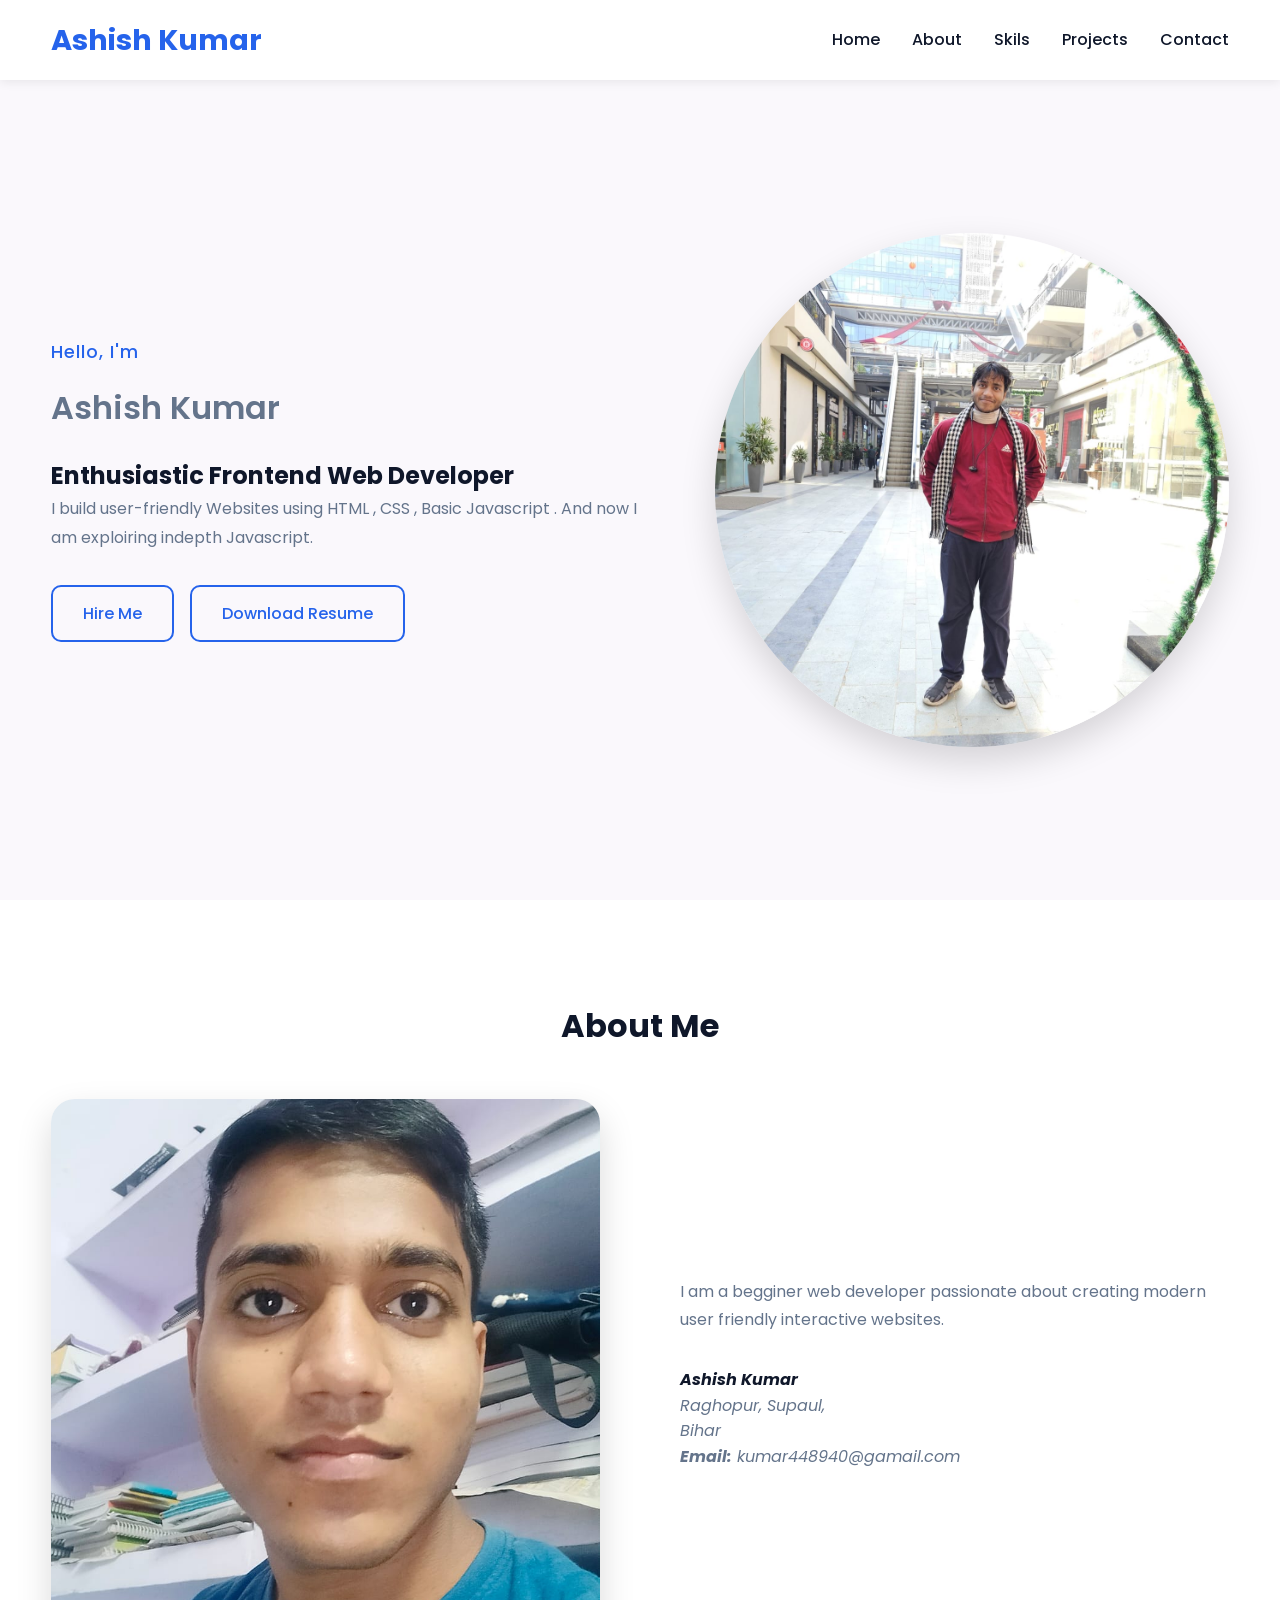
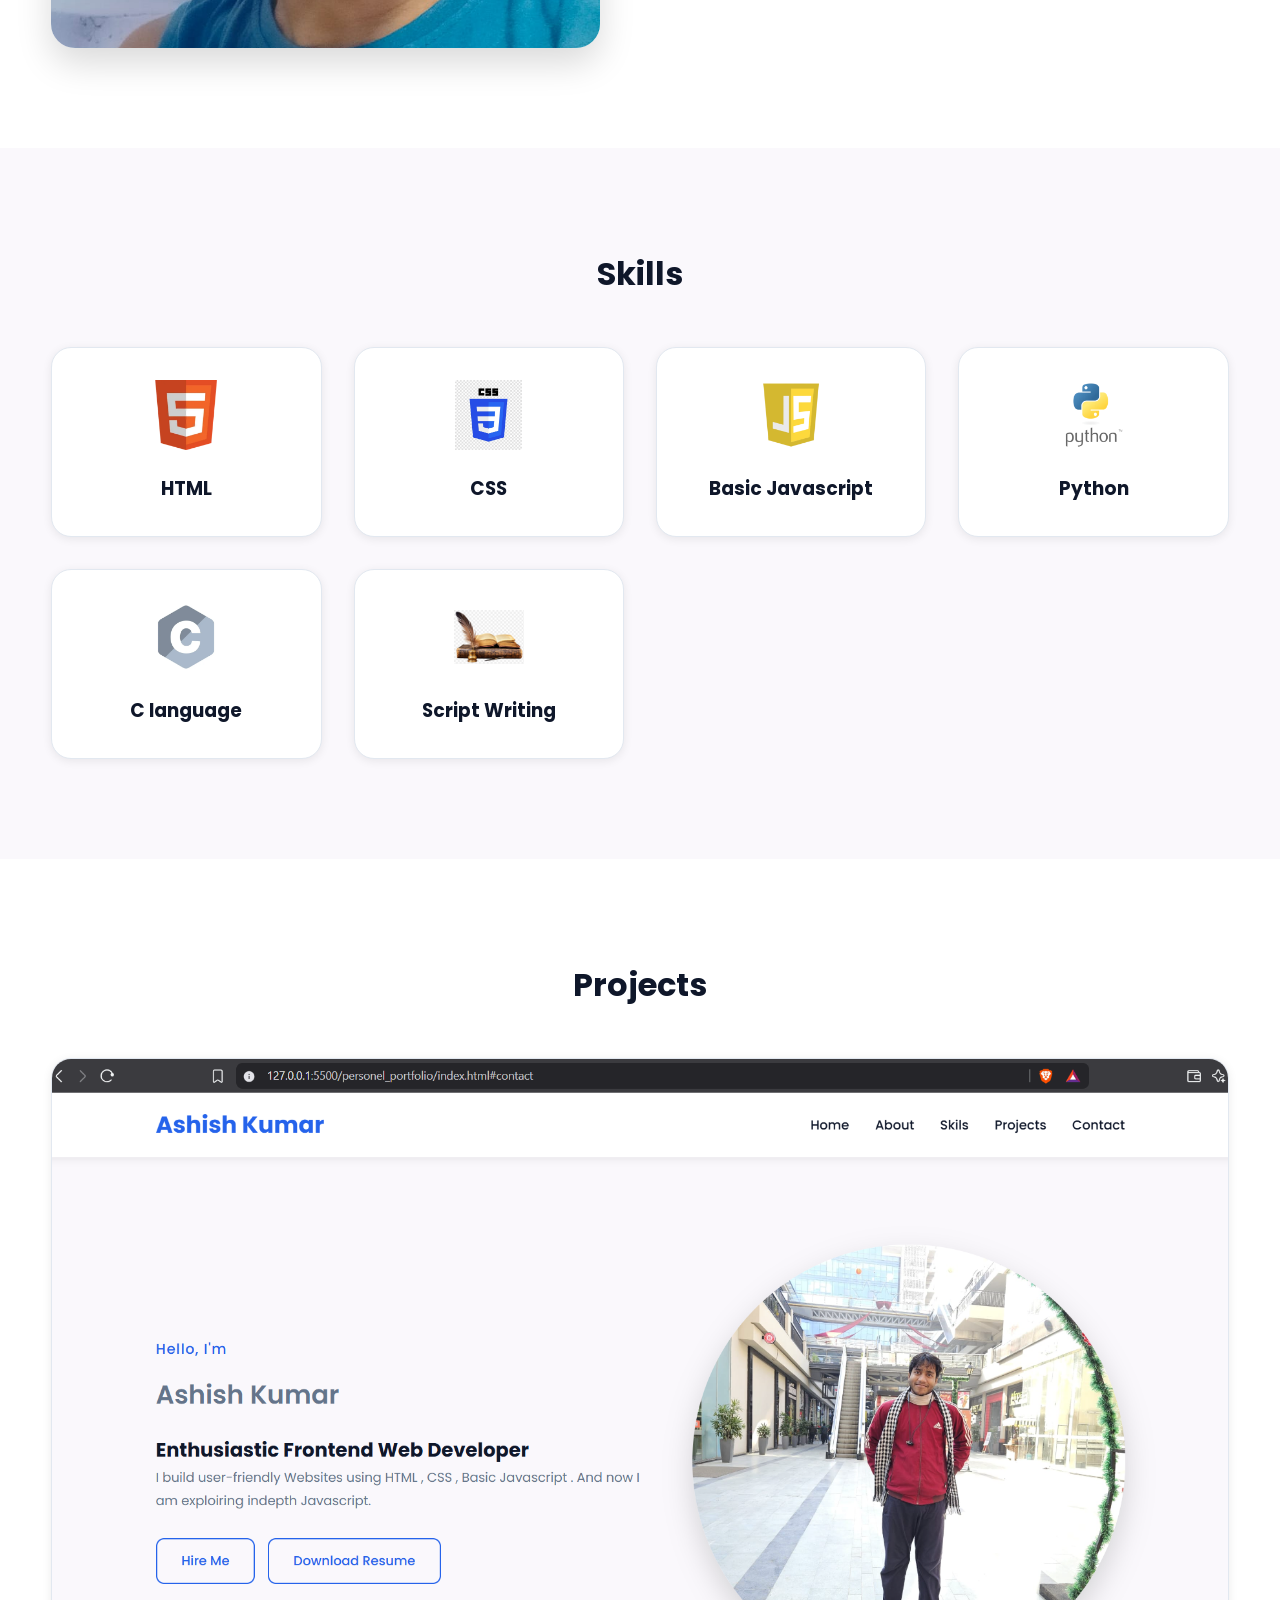
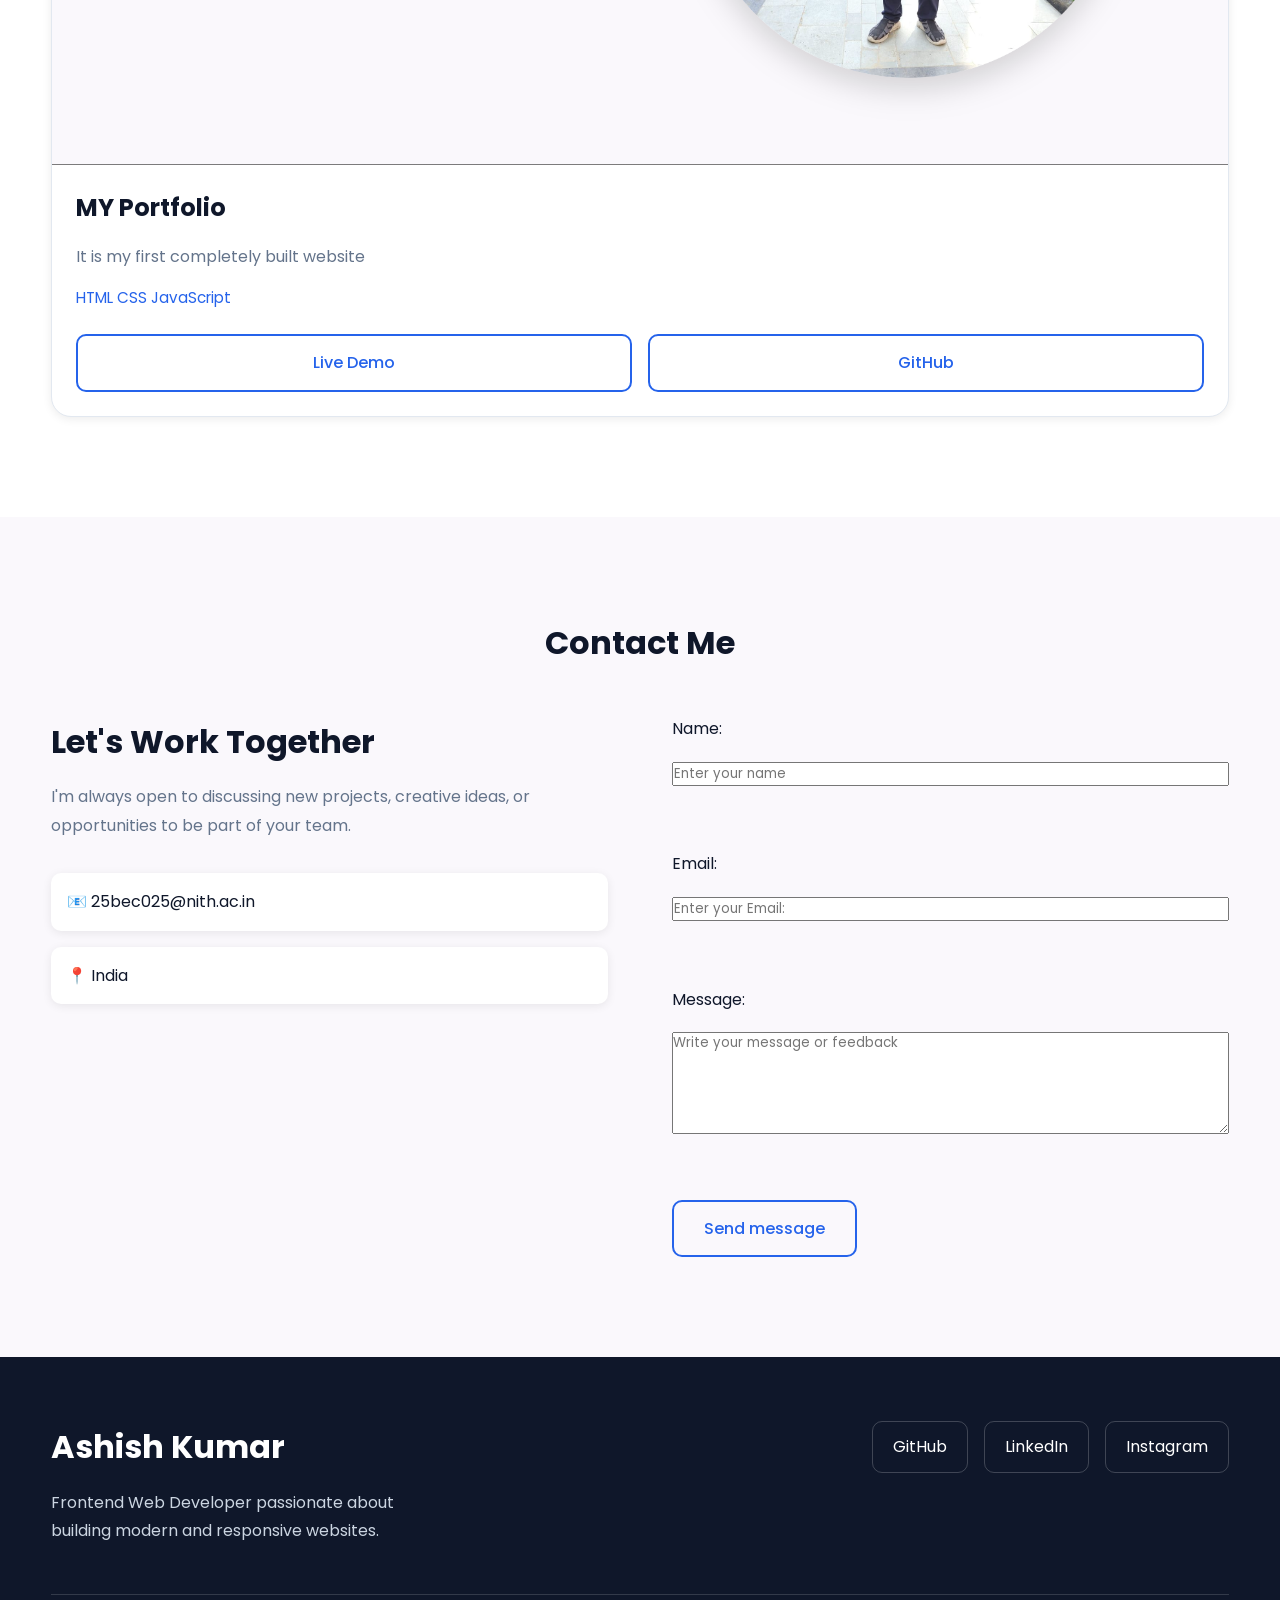
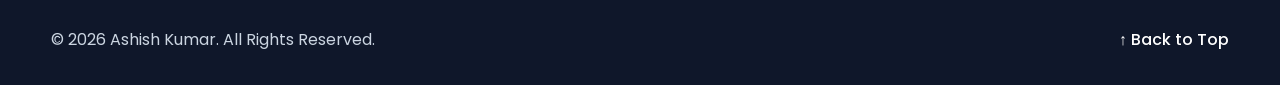
==== personal_portfolio/index.html @ 47dc8e01 "first commit" ====
<!DOCTYPE html>
<html lang="en">

<head>

    <!-- Basic Meta Tags -->
    <meta charset="UTF-8">
    <meta name="viewport" content="width=device-width, initial-scale=1.0">

    <!-- SEO -->
    <meta name="description" content="Ashish Kumar's Web Developer Portfolio">
    <meta name="keywords" content="HTML, CSS, JavaScript, Web Developer, Portfolio">
    <meta name="author" content="Ashish Kumar">

    <title>Ashish Kumar | Frontend Web Developer</title>

    <!-- Favicon -->
    <link rel="icon" href="./assets/images/img-patna1.ico">

    <!-- Google Fonts -->
    <link rel="preconnect" href="https://fonts.googleapis.com">
    <link rel="preconnect" href="https://fonts.gstatic.com" crossorigin>

    <!-- CSS -->
    <link rel="stylesheet" href="./assets/style.css">
    <link rel="stylesheet" href="./assets/responsive.css">

</head>

<body>

    <!-- ================= HEADER ================= -->

    <header class="header">
        <div class="container">
            <nav class="navbar" aria-level="Main Navigation">
                <a href="#home" class="logo">
                    Ashish Kumar
                </a>
                
                <ul class="nav-list">
                    <li><a href="#home" class="nav-link">Home</a> </li>
                    <li><a href="#about" class="nav-link">About</a> </li>
                    <li><a href="#skills" class="nav-link">Skils</a> </li>
                    <li><a href="#projects" class="nav-link">Projects</a> </li>
                    <li><a href="#contact" class="nav-link">Contact</a> </li>
                </ul>
                <button class="menu-btn"
                aria-label="Open navigation menu">
                    ≡
                </button>
            </nav>
        </div>
    </header>

    <!-- ================= MAIN ================= -->

    <main>

        <!-- Hero -->
        <section id="home" class="hero">
            <div class="container">
                <div class="hero-wrapper">
                    <!-- Left Side -->
                    <div class="hero-content">
                        <p class="hero-subtitle">
                            Hello, I'm
                        </p>
                        <h1 class="hero-title">
                            Ashish Kumar
                        </h1>
                        <h2 class="hero-role">
                            Enthusiastic Frontend Web Developer
                        </h2>
                        <p class="hero-description">
                            I build user-friendly Websites using HTML , CSS , Basic Javascript . 
                            And now I am exploiring indepth Javascript.
                        </p>
                        <div class="hero-buttons">
                            <a href="#contact" class="btn">
                                Hire Me
                            </a>

                            <a href="" class="btn" download>
                                Download Resume
                            </a>
                        </div>
                    </div>
                    <!-- Right Side -->
                <div class="hero-image">
                    <img src="./assets/images/img-gurugram1.jpeg" alt="Ashish Kumar">
                </div>
                </div>
                
            </div>


        </section>

        <!-- About -->
        <section id="about" class="about">
            <div class="container">
                <h2 class="section-title">
                    About Me
                </h2>
                <div class="about-wrapper">
                    <div class="about-image">
                        <img src="./assets/images/img-patna1.ico" alt="">
                    </div>
                    <div class="about-content">

                        <p class="about-description">
                            I am a begginer web developer passionate about creating modern  user friendly interactive websites. 
                        </p>
                        <address class = "about-details">
                            <strong>Ashish Kumar</strong>
                            <p>Raghopur, 
                            Supaul, <br>
                            Bihar</p>
                            <p>
                                <strong>Email:</strong> kumar448940@gamail.com <br>
                            </p>

                        </address>
                    </div>
                </div>
            </div>

        </section>

        <!-- Skills -->
        <section id="skills" class="skills">
            <div class="container">
                <h2 class="section-title">
                    Skills
                </h2>
                <div class="skills-grid">
                    <article class="skill-card">
                        <img src="./assets/images/free-html-logopng-.webp" alt="HTML5 Logo">
                        <h3>HTML</h3>
                        <p class="skill-description">  </p>
                    </article>
                    <article class="skill-card">
                        <img src="./assets/images/CSS-Logo-PNG-jpg.webp" alt="css Logo">
                        <h3>CSS</h3>
                        <p class="skill-description"></p>
                    </article>
                    <article class="skill-card">
                        <img src="./assets/images/javascript-logo-png.webp" alt="js Logo">
                        <h3>Basic Javascript</h3>
                        <p class="skill-description"></p>
                    </article>
                    <article class="skill-card">
                        <img src="./assets/images/python-logo-png.webp" alt="Python Logo ">
                        <h3>Python</h3>
                        <p class="skill-description"></p>
                    </article>
                    <article class="skill-card">
                        <img src="./assets/images/c-programming-language-logo-png.webp" alt=" C language Logo ">
                        <h3>C language</h3>
                        <p class="skill-description"></p>
                    </article>
                    <article class="skill-card">
                        <img src="./assets/images/script-writing-logo.png" alt="">
                        <h3>Script Writing</h3>
                        <p class="skill-description"></p>
                    </article>
                </div>
            </div>

        </section>

        <!-- Projects -->
        <section id="projects" class="projects">
            <div class="container">
                <h2 class="section-title">Projects</h2>
                <div class="projects-grid">
                    <article class="project-card">
                        <img src="./assets/images/portfolio-image.png.png" alt="" >
                        <div class="project-content">
                            <h3 class="project-title">MY Portfolio</h3>
                            <p class="project-description">It is my first completely built website</p>
                            <p class="project-tech">HTML CSS JavaScript</p>
                            <div class="project-links">
                                <a href="" class="btn">Live Demo</a>
                                <a href="" class="btn btn-outline">GitHub</a>
                            </div>
                        </div>
                    </article>
                </div>
            </div>

        </section>

        <!-- Education -->
        <!-- <section id="education" class="education">
            <div class="container">
                <h2 class="section-title">
                    Education
                </h2>
                <article class="education-card">
                    <h3>Pursuing Bachelor of Technology</h3>
                    <p>
                    <b>branch : </b> Electronics and Communication Engineering <br>
                    NIT Hamirpur
                </article>
            </div>

        </section> -->

        <!-- Certificates -->
        <!-- <section id="certificates" class="certificates">

        </section> -->

        <!-- Contact -->
        <section id="contact" class="contact">
            <div class="container">
                <h2 class="section-title">
                    Contact Me
                </h2>
                <div class="contact-wrapper">
                    <div class="contact-info">
                        <h3 class="contact-title">
                            Let's Work Together
                        </h3>
                        <p class="contact-description">
                            I'm always open to discussing new projects,
                            creative ideas, or opportunities to be part
                            of your team.
                        </p>
                        <ul class="contact-details">

                            <li class="contact-item">
                        📧 25bec025@nith.ac.in
                            </li>

                            <!-- <li class="contact-item">
                        📱 +91 9876543210
                            </li> -->

                            <li class="contact-item">
                        📍 India
                            </li>

                        </ul>
                    </div>
                    
                
                    <form class="contact-form">
                        <label for="name">Name: </label>
                        <input type="text" id="name" placeholder="Enter your name " required>
                        <br>
                        <label for="email">Email: </label>
                        <input type="email" id="email" placeholder="Enter your Email: " required>
                        <br>
                        <label for="message">Message: </label>
                        <textarea name="" id="message" rows="5" placeholder="Write your message or feedback"></textarea>
                        <br>
                        <button type="submit" class="btn">
                            Send message

                        </button>
                    </form>
                </div>
            </div>

        </section>

    </main>

    <!-- ================= FOOTER ================= -->

    <footer class="footer">

    <div class="container">

        <div class="footer-wrapper">

            <div class="footer-content">

                <h3 class="footer-logo">
                    Ashish Kumar
                </h3>

                <p class="footer-text">
                    Frontend Web Developer passionate about
                    building modern and responsive websites.
                </p>

            </div>

            <div class="footer-social">

                <a href="#" class="social-link">
                    GitHub
                </a>

                <a href="#" class="social-link">
                    LinkedIn
                </a>

                <a href="#" class="social-link">
                    Instagram
                </a>

            </div>

        </div>

        <div class="footer-bottom">

            <p>
                © 2026 Ashish Kumar. All Rights Reserved.
            </p>

            <a href="#home" class="back-to-top">
                ↑ Back to Top
            </a>

        </div>

    </div>

</footer>

    <!-- JavaScript -->
    <script src="./assets/script.js"></script>

</body>

</html>
---- personal_portfolio/assets/style.css ----
/* Google Fonts */
@import url('https://fonts.googleapis.com/css2?family=Poppins:wght@300;400;500;600;700;800&display=swap');

/* == CSS Variables == */
:root {
    /* === COLORS === */
    --color-primary:#2563eb;
    --color-primary-dark:#1d4ed8;
    --color-secondary:#0f172a;
    --color-white:#ffffff;
    --color-light:#faf8fc;
    --color-gray:#64748b;
    --color-border:#e2e8f0;
    --color-success:#22c55e;
    --color-danger:#ef4444;

    /* === TYPOGRAPHY === */
    --font-family:'poppins', sans-serif;
    --fs-small:0.875rem;
    --fs-normal:1rem;
    --fs-medium:1.125rem;
    --fs-large:2rem;
    --fs-xl:3rem;
    --fs-xxl:4rem;

    /* === FONT WEIGHT === */
    --fw-light:300;
    --fw-medium:500;
    --fw-regular:400;
    --fw-semibold:600;
    --fw-bold:700;

    /* === SPACING === */
    --space-xs:0.5rem;
    --space-sm:1rem;
    --space-md:1.5rem;
    --space-lg:2rem;
    --space-xl:4rem;
    --space-xxl:6rem;

    /* === BORDER RADIUS === */
    --radius-sm:5px;
    --radius-md:10px;
    --radius-lg:20px;
    --radius-round:50%;

    /* === SHADOW === */
    --shadow-sm: 0 2px 10px rgba(0,0,0,0.08);
    --shadow-md: 0 8px 20px rgba(0,0,0,0.12);
    --shadow-lg: 0 15px 35px rgba(0,0,0,0.15);

    /* === TRANSITION === */
    --transition : all 0.3s ease;

}
/* ===== CSS RESET ===== */
* {
    margin: 0;
    padding: 0;
    box-sizing: border-box;
}
html {
    scroll-behavior: smooth;
}
 body {
    font-family: var(--font-family);
    font-size: var(--fs-normal);
    background-color: var(--color-white);
    color: var(--color-secondary);
    line-height: 1.6;
    overflow-x: hidden;
 }

 /* ===== IMG ===== */
 img {
    display: block;
    max-width: 100%;
    height: auto;

 }

 /* ====== LINKS ===== */
 a {
    text-decoration: none;
    color:inherit;
 }

 /* ===== li ===== */
 li {
    list-style: none;
 }

 /* ====== BUTTON ===== */
 button {
    border:none;
    background: none;
    cursor: pointer;
    font:inherit;
 }

 /* ===== FORM ELEMENTS ===== */
 input,
 textarea,
 label,
 button,
 select {
    font-family: inherit;
 }

 /* ===== CONTAINER ===== */
 .container {
    width : min( 90% , 1200px);
    margin-inline: auto;

 }

 /* ===== SECTIONS ===== */
 section {
    padding: 100px 0;

 }

 /* ===== SECTION TITLE ===== */
 .section-title {
    font-size: var(--fs-large);
    font-weight: var(--fw-bold);
    text-align: center;
    margin-bottom: 3rem;
 }

 /* ===== PARAGRAPH ===== */
 p {
    color: var(--color-gray);

 }

 /* ===== BUTTON ===== */
 .btn {
    display: inline-flex;
    align-items: center;
    justify-content: center;
    padding: 14px 30px;
    background: var(--color-primary);
    color: var(--color-white);
    border-radius: var(--radius-md);
    transition: var(--transition);
    font-weight: var(--fw-medium);
 }
 .btn:hover {
    background: var(--color-primary-dark);
    transition: translateY(-3px);
 }

 /* ===== HEADER ===== */
 .header {
    width: 100%;
    background-color: var(--color-white);
    box-shadow: var(--shadow-sm);
    position: sticky;
    top:0;
    left:0;
    z-index: 1000;

 }
 /* ===== NAVBAR ===== */
 .navbar {
    display: flex;
    justify-content: space-between;
    align-items: center;
    min-height: 80px;
 }
 /* ===== LOGO ===== */
 .logo {
    font-size: 1.8rem;
    font-weight: 700;
    color: var(--color-primary);
 }
 /* ===== NAVIGATION LIST ===== */
 .nav-list {
    display: flex;
    align-items: center;
    gap: 2rem;
 }
 /* ===== NAVIGATION LINKS */
 .nav-link {
    font-size: 1rem;
    font-weight: 500;
    color: var(--color-secondary);
    transition: var(--transition);

 }
 .nav-link:hover {
    color: var(--color-primary);

 }
 /* ===== MENU BUTTON ===== */
 .menu-btn {
    display: none;
    font-style: 2rem;
 }

 /* ===== HERO SECTION =====  */
 .hero {
    min-height: calc(100vh - 80px);
    display: flex;
    align-items: center;
    background-color: var(--color-light);

 }
 /* ===== HERO WRAPPER ===== */
 .hero-wrapper {
    display: flex;
    justify-content: space-between;
    align-items: center;
    gap: 4rem;
 }
 /* ===== HERO CONTENT ===== */
 .hero-content {
    flex:1;
 }
 .hero-subtitle {
    display: inline-block;
    margin-bottom: 1rem;
    color: var(--color-primary);
    font-size: 1.1rem;
    font-weight: var(--fw-medium);
    letter-spacing: 1px;
 }
 .hero-title {
    margin-bottom: 1.5rem;
    color: var(--color-gray);
    font-size: 2rem;
    font-weight: var(--fw-semibold);

 }
 .hero-description {
    min-width: 600px;
    margin-bottom: 2rem;
    columns: var(--color-gray);
    font-size: 1rem;
    line-height: 1.8;
 }

 /* ===== HERO BUTTONS ===== */
 .hero-buttons {
    display: flex;
    align-items: center;
    gap: 1rem;
 }
 .btn {
    background-color: transparent;
    color: var(--color-primary);
    border: 2px solid var(--color-primary);
 }
 .btn:hover {
    background-color: var(--color-primary);
    color: var(--color-white);
 }
 /* ===== HERO IMAGE ===== */
 .hero-image {
    flex:1;
    display: flex;
    justify-content: center;
    align-items: center;
 }
 /* ===== RPOFILE IMAGE ===== */
 .hero-image img {
    width: 400px;
    min-width: 100%;
    aspect-ratio: 1/1;
    object-fit: cover;
    border-radius: 50%;
    box-shadow: var(--shadow-lg);
 }


 /* ===== ABOUT SECTION ===== */
 .about {
    background-color: var(--color-white);

 }
 /* ===== ABOUT WRAPPER ===== */
 .about-wrapper {
    display: flex;
    justify-content: space-between;
    align-items: center;
    gap: 5rem;
 }
 /* ===== ABOUT IMAGE ===== */
 .about-image {
    flex :1;
    display: flex;
    justify-content: center;
    align-items: center;
 }
 .about-image img {
    width: 380px;
    min-width: 100%;
    aspect-ratio: 1/1;
    object-fit: cover;
    border-radius: 1.5rem;
    box-shadow: var(--shadow-lg);

 }
 /* ===== ABOUT CONTENT ===== */
 .about-content {
    flex:1;

 }
 .about-content .section-title {
    text-align: left;
    margin-bottom: 1.5rem;
 }
 .about-description {
    margin-bottom: 2rem;
    color: var(--color-gray);
    line-height: 1.8;
 }
 

 /* ===== SKILLS SECTION ===== */
 .skills {
    background-color: var(--color-light);

 }
 /* ===== SKILLS GRID ===== */
 .skills-grid {
    display: grid;
    grid-template-columns: repeat(auto-fit, minmax(250px,1fr));
    gap:2rem;
 }
 /* ===== SKILL CARD ===== */
 .skill-card {
    padding: 2rem;
    background-color: var(--color-white);
    border: 1px solid var(--color-border);
    border-radius: var(--radius-lg);
    text-align: center;
    box-shadow: var(--shadow-sm);
    transition: var(--transition);
 }
 /* ===== SKILL CARD HOVER ===== */
 .skill-card:hover {
    transform: translateY(-10px);
    box-shadow: var(--shadow-lg);
 }
 /* ===== SKILL IMAGE ===== */
 .skill-card img {
    width: 70px;
    height: 70px;
    margin-inline: auto;
    margin-bottom: 1.5rem;
    object-fit: contain;
 }
 /* ===== SKILL TITLE ===== */
 .skill-title {
    margin-bottom: 0.75rem;
    color: var(--color-secondary);
    font-size: 1.35rem;
    font-weight: var(--fw-semibold);

 }
 /* ===== SKILL DESCRIPTION ===== */
 .skill-description {
    color: var(--color-gray);
    font-size: .95rem;
    line-height: 1.7;
 }

 /* ===== PROJECT SECTION ===== */
 .projects {
    background-color: var(--color-white);

 }
 /* ===== PROJECTS GRID ===== */
 .projects-grid {
    display: grid;
    grid-template-columns: repeat(auto-fit,minmax(350px,1fr));
    gap:2rem;

 }
 /* ===== PROJECT CARD ===== */
 .project-card {
    overflow: hidden;
    background-color: var(--color-white);
    border: 1px solid var(--color-border);
    border-radius: var(--radius-lg);
    box-shadow: var(--shadow-sm);
    transition: var(--transition);
 }
 .project-card:hover {
    transform: translateY(-10px);
    box-shadow: var(--shadow-lg);
 }
 .project-image {
    width: 100%;
    height: 220px;
    object-fit: cover;

 }
 /* ===== PROJECT CONTENT ===== */
 .project-content {
    padding: 1.5rem;

 }
 /* ===== PROJECT TITLE ===== */
 .project-title {
    margin-bottom: 1rem;
    color: var(--color-secondary);
    font-size: 1.5rem;
    font-weight: var(--fw-bold);

 }
 /* ===== PROJECT DESCRIPTION ===== */
 .project-description {
    margin-bottom: 1rem;
    color: var(--color-gray);
    line-height: 1.7rem;

 }
 /* ===== PROJECT TECHNOLOGY ===== */
 .project-tech {
    margin-bottom: 1.5rem;
    color: var(--color-primary);
    font-size: .95rem;
    font-weight: var(--fs-medium);

 }
 /* ===== PROJECT LINKS ===== */
 .project-links {
    display: flex;
    flex-wrap: wrap;
    gap: 1rem;

 }
 .project-links .btn {
    flex:1;
    text-align: center;
 }
 /* .project-card{
    display: flex;
    flex-direction: column;
}

.project-content{
    display: flex;
    flex-direction: column;
    flex: 1;
}

.project-links{
    margin-top: auto;
}
.project-card:focus-within{
    transform: translateY(-10px);
    box-shadow: var(--shadow-lg);
} */

/* ===== CONTACT SECTION ===== */
.contact {
    background-color: var(--color-light);

}
/* ===== CONTACT WRAPPER ===== */
.contact-wrapper {
    display: flex;
    justify-content: space-between;
    align-items: flex-start;
    gap: 4rem;
}
/* ==== CONTACT INFO ===== */
.contact-info {
    flex: 1;

}
.contact-title {
    margin-bottom: 1rem;
    color: var(--color-secondary);
    font-size: 2rem;
    font-weight: var(--fw-bold);

}
.contact-description {
    margin-bottom: 2rem;
    line-height: 1.8;
}
/* ===== CONTACT DETAILS ===== */
.contact-details {
    display: grid;
    gap: 1rem;
}
.contact-item {
    display: flex;
    align-items: center;
    gap: .75rem;
    padding: 1rem;
    background-color: var(--color-white);
    border-radius: var(--radius-md);
    box-shadow: var(--shadow-sm);
    transition: var(--transition);


}
.contact-item:hover {
    transform: translateY(-8px);
}
/* ===== CONTACT FORM ===== */
.contact-form {
    flex: 1;
    display: flex;
    flex-direction: column;
    gap: 1.25rem;
}
/* ===== FORM INPUT ===== */
.form-input,
.form-textarea {
    width: 100%;
    padding: 1rem;
    bottom: 1px solid var(--color-border);
    outline:none;
    background-color: var(--color-white);
    color: var(--color-secondary);
    font-size: 1rem;
    transition: var(--transition);

}
.form-textarea {
    min-height: 180px;
    resize: vertical;
}
/* ===== INPUT FOCUS ===== */
.form-input:focus,
.form-textarea:focus {
    border-color: var(--color-primary);
    box-shadow: 0 0 0 4px rgb(37,99,235,.15);
}
/* ==== SUBMIT BIUTTON ===== */
.contact-form .btn {
    align-self: flex-start;
}

/* ==== FOOTER =====*/
.footer{
    padding:4rem 0 2rem;
    background-color:var(--color-secondary);
    color:var(--color-white);
}


/*===== FOOTER WRAPPER =====*/
.footer-wrapper{
    display:flex;
    justify-content:space-between;
    align-items:flex-start;
    gap:3rem;
    margin-bottom:3rem;
}
/*===== FOOTER CONTENT =====*/
.footer-content{
    flex:1;
}
.footer-logo{
    margin-bottom:1rem;
    color:var(--color-white);
    font-size:2rem;
    font-weight:var(--fw-bold);
}
.footer-text{
    max-width:400px;
    color:#cbd5e1;
    line-height:1.8;
}
/*===== FOOTER SOCIAL =====*/
.footer-social{
    display:flex;
    flex-wrap:wrap;
    gap:1rem;
}
/*===== SOCIAL LINKS =====*/
.social-link{
    padding:.75rem 1.25rem;
    border:1px solid rgba(255,255,255,.2);
    border-radius:var(--radius-md);
    color:var(--color-white);
    transition:var(--transition);
}
.social-link:hover{
    background-color:var(--color-primary);
    border-color:var(--color-primary);
    transform:translateY(-5px);
}
/*===== FOOTER BOTTOM =====*/
.footer-bottom{
    display:flex;
    justify-content:space-between;
    align-items:center;
    gap:1rem;
    padding-top:2rem;
    border-top:1px solid rgba(255,255,255,.15);
}
/*===== COPYRIGHT =====*/
.footer-bottom p{
    color:#cbd5e1;
}
/*====== BACK TO TOP =====*/
.back-to-top{
    color:var(--color-white);
    font-weight:var(--fw-medium);
    transition:var(--transition);
}
.back-to-top:hover{
    color:var(--color-primary);
}
---- personal_portfolio/assets/responsive.css ----
/*==================================================
            RESPONSIVE DESIGN
==================================================*/


/*==================================================
        LARGE DESKTOP (1400px)
==================================================*/

@media (max-width:1400px){

    .container{
        width:min(92%,1200px);
    }

}


/*==================================================
            LAPTOP (1200px)
==================================================*/

@media (max-width:1200px){

    .hero-title{
        font-size:3.5rem;
    }

    .hero-role{
        font-size:1.8rem;
    }

    .hero-image img{
        width:340px;
    }

}


/*==================================================
            TABLET (992px)
==================================================*/

@media (max-width:992px){

    /*==========================
            NAVBAR
    ==========================*/

    .menu-btn{
        display:block;
    }

    .nav-list{
        display:none;
    }


    /*==========================
            HERO
    ==========================*/

    .hero{
        padding:5rem 0;
    }

    .hero-wrapper{

        flex-direction:column-reverse;

        text-align:center;

        gap:3rem;

    }

    .hero-description{
        max-width:100%;
    }

    .hero-buttons{
        justify-content:center;
    }

    .hero-image img{
        width:300px;
    }


    /*==========================
            ABOUT
    ==========================*/

    .about-wrapper{

        flex-direction:column;

        text-align:center;

    }

    .about-content .section-title{

        text-align:center;

    }


    /*==========================
            CONTACT
    ==========================*/

    .contact-wrapper{

        flex-direction:column;

    }

    .contact-info,
    .contact-form{

        width:100%;

    }


    /*==========================
            FOOTER
    ==========================*/

    .footer-wrapper{

        flex-direction:column;

        text-align:center;

    }

    .footer-social{

        justify-content:center;

    }

    .footer-text{

        max-width:100%;

        margin-inline:auto;

    }

}


/*==================================================
        LARGE MOBILE (768px)
==================================================*/

@media (max-width:768px){

    html{

        font-size:15px;

    }


    section{

        padding:80px 0;

    }


    .section-title{

        font-size:2rem;

    }


    /*==========================
            HERO
    ==========================*/

    .hero-title{

        font-size:3rem;

    }

    .hero-role{

        font-size:1.5rem;

    }

    .hero-image img{

        width:260px;

    }

    .hero-buttons{

        flex-direction:column;

        align-items:center;

    }

    .hero-buttons .btn{

        width:220px;

    }


    /*==========================
            PROJECTS
    ==========================*/

    .projects-grid{

        grid-template-columns:1fr;

    }


    /*==========================
            SKILLS
    ==========================*/

    .skills-grid{

        grid-template-columns:1fr;

    }


    /*==========================
            FOOTER
    ==========================*/

    .footer-bottom{

        flex-direction:column;

        text-align:center;

    }

}


/*==================================================
        SMALL MOBILE (576px)
==================================================*/

@media (max-width:576px){

    .container{

        width:95%;

    }

    .hero-title{

        font-size:2.5rem;

    }

    .hero-role{

        font-size:1.2rem;

    }

    .hero-description{

        font-size:.95rem;

    }

    .hero-image img{

        width:220px;

    }

    .about-image img{

        width:250px;

    }

    .skill-card,
    .project-card{

        padding:1.5rem;

    }

    .contact-form .btn{

        width:100%;

        align-self:stretch;

    }

    .footer-logo{

        font-size:1.6rem;

    }

    .social-link{

        width:100%;

        text-align:center;

    }

}
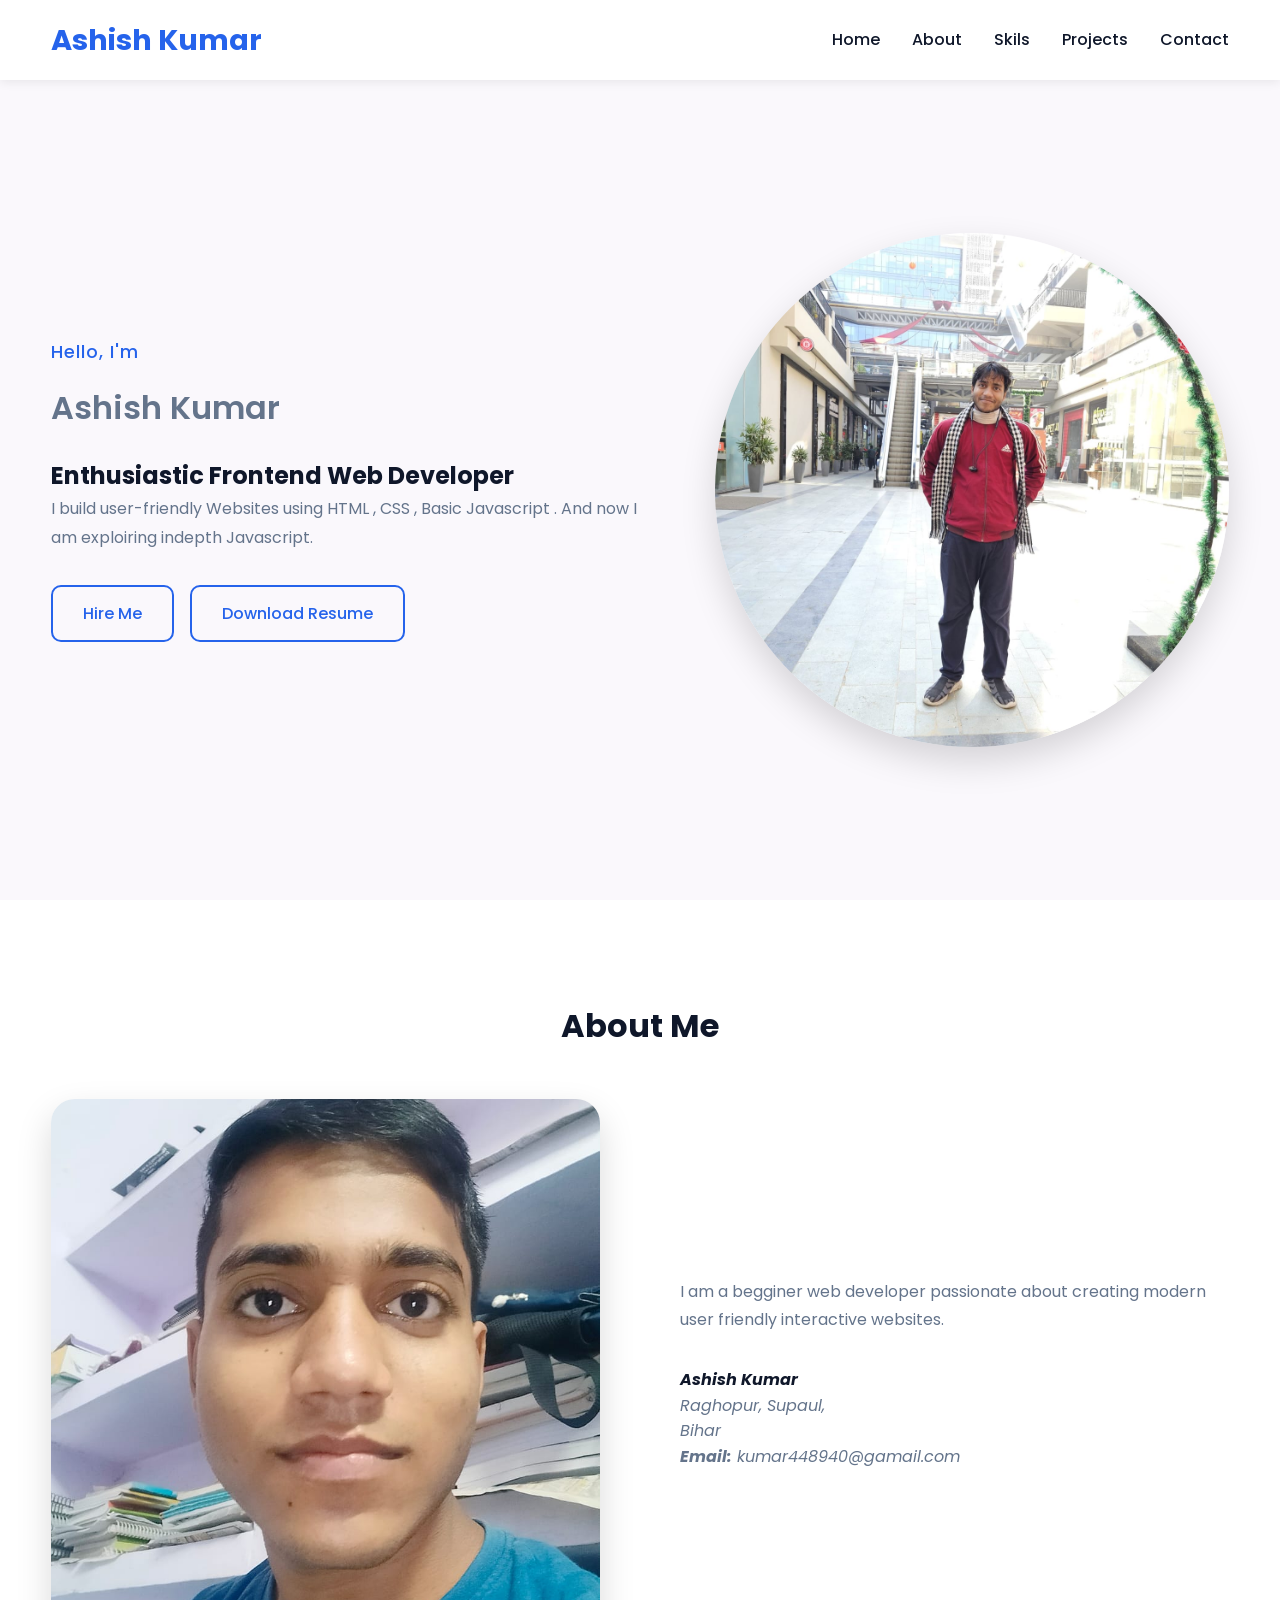
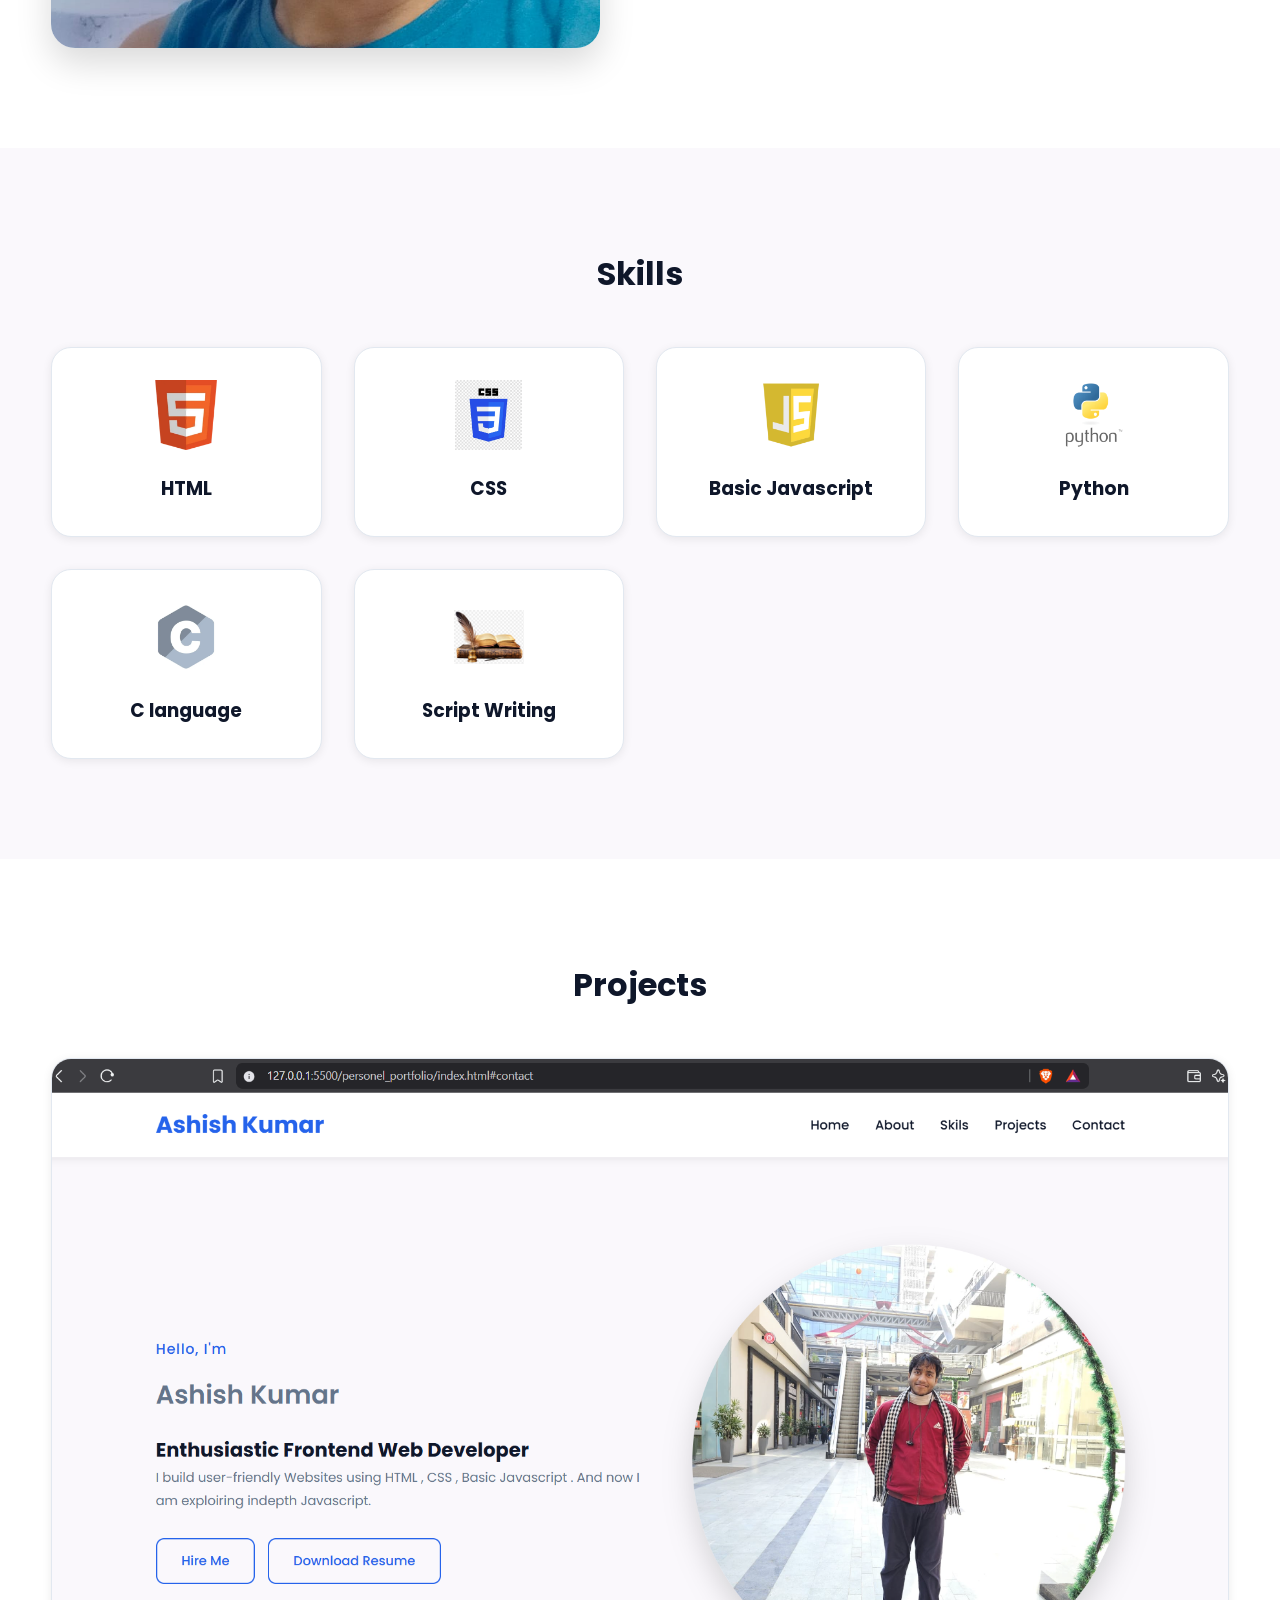
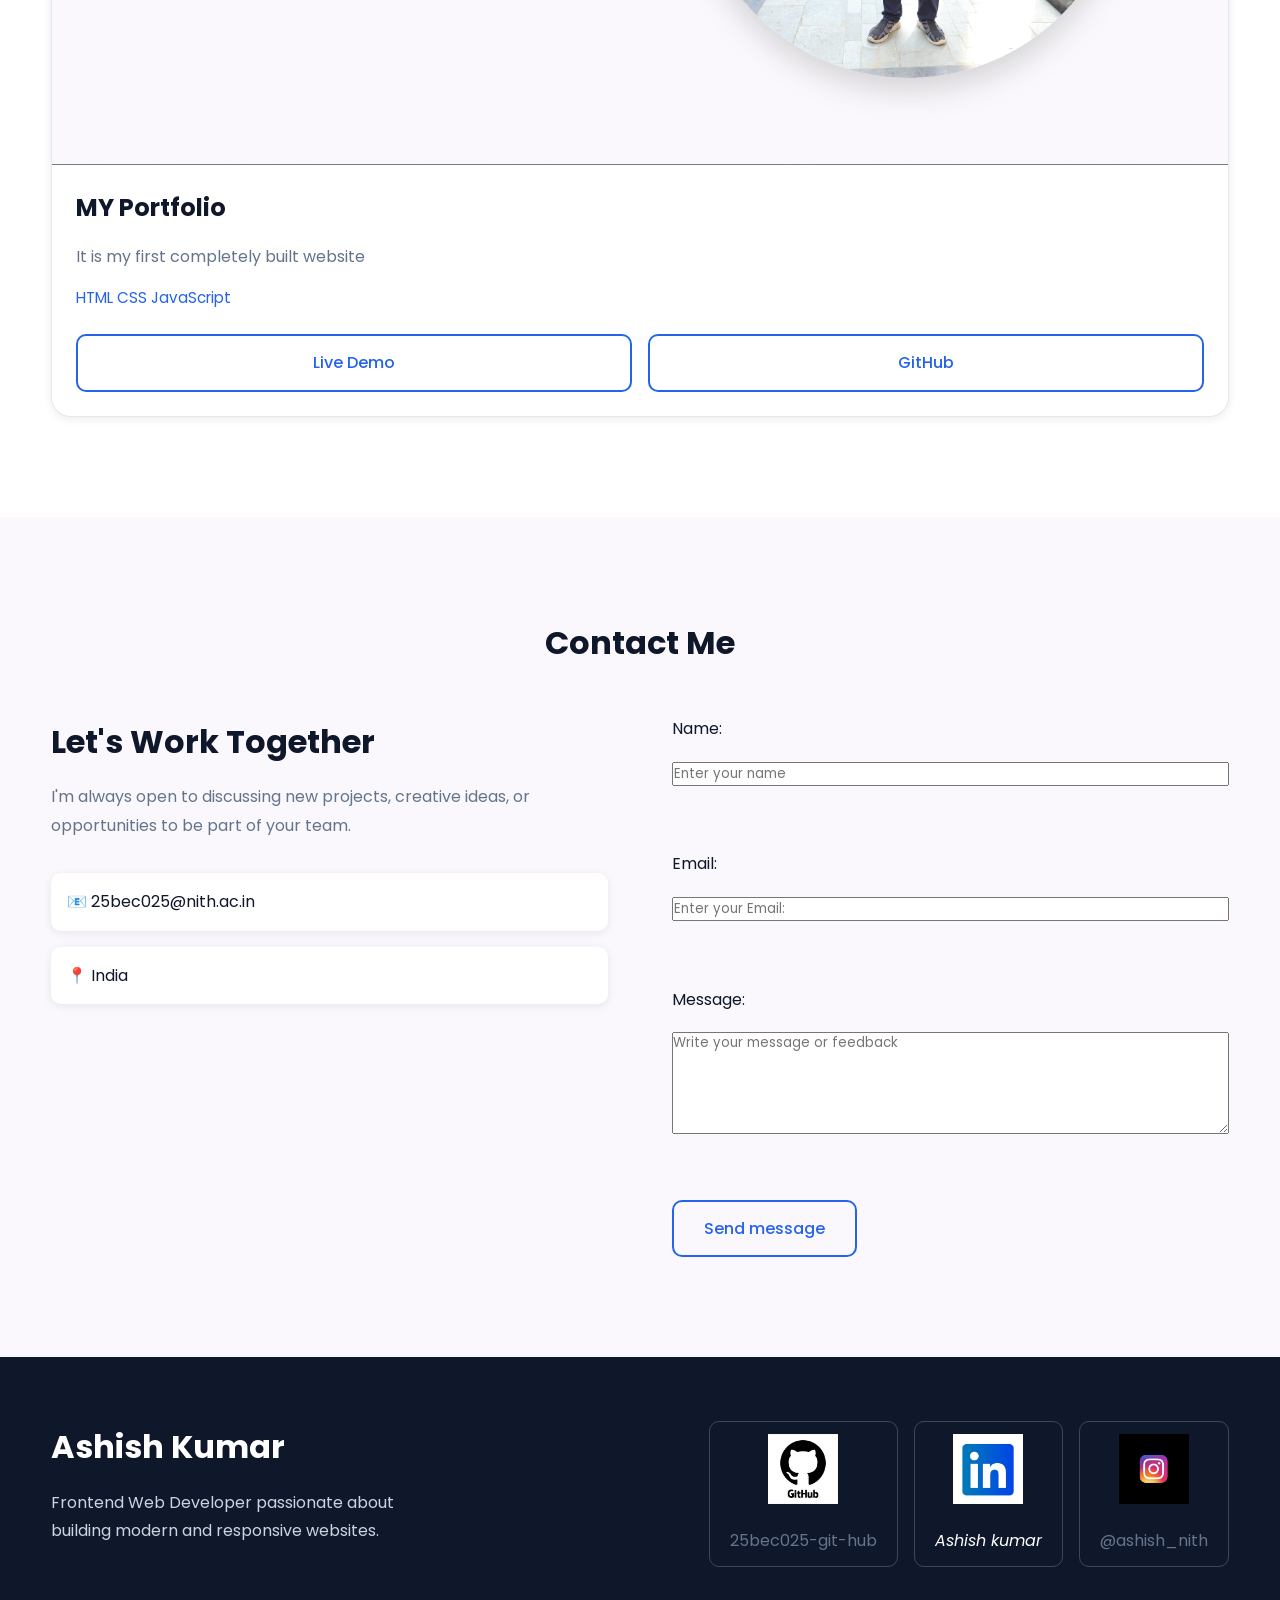
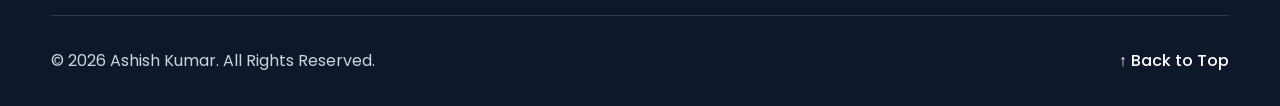
==== commit 58bedbcd: "added github, insta,linkedin , repo and live demo link" ====
--- a/personal_portfolio/index.html
+++ b/personal_portfolio/index.html
@@ -182,8 +182,8 @@
                             <p class="project-description">It is my first completely built website</p>
                             <p class="project-tech">HTML CSS JavaScript</p>
                             <div class="project-links">
-                                <a href="" class="btn">Live Demo</a>
-                                <a href="" class="btn btn-outline">GitHub</a>
+                                <a href="https://my-portfolio-ten-navy-12.vercel.app/" class="btn">Live Demo</a>
+                                <a href="https://github.com/25bec025-git-hub/my-portfolio.git" class="btn btn-outline">GitHub</a>
                             </div>
                         </div>
                     </article>
@@ -292,16 +292,20 @@
 
             <div class="footer-social">
 
-                <a href="#" class="social-link">
-                    GitHub
+                <a href="https://github.com/25bec025-git-hub" class="social-link">
+                    <img src="./assets/images/github-logo.png" alt="">
+                    <p>25bec025-git-hub</p>
                 </a>
 
-                <a href="#" class="social-link">
-                    LinkedIn
+                <a href="https://www.linkedin.com/in/ashish-kumar-39165a259?utm_source=share_via&utm_content=profile&utm_medium=member_android" class="social-link">
+                    <img src="./assets/images/linkedin-logo.png" alt="">
+                    <em>Ashish kumar</em>
+                    
                 </a>
 
-                <a href="#" class="social-link">
-                    Instagram
+                <a href="c:\Users\kumar\AppData\Local\Packages\5319275A.WhatsAppDesktop_cv1g1gvanyjgm\LocalState\sessions\EABBB6DA9377FB61E468F57053F753E6FB8048EA\transfers\2026-32\WhatsApp Image 2026-08-08 at 09.23.39.jpeg" class="social-link">
+                    <img src="./assets/images/insta-logo.png" alt="">
+                    <p>@ashish_nith</p>
                 </a>
 
             </div>
--- a/personal_portfolio/assets/style.css
+++ b/personal_portfolio/assets/style.css
@@ -610,4 +610,12 @@
 }
 .back-to-top:hover{
     color:var(--color-primary);
+}
+
+.footer-social img {
+    width: 70px;
+    height: 70px;
+    margin-inline: auto;
+    margin-bottom: 1.5rem;
+    object-fit: contain;
 }
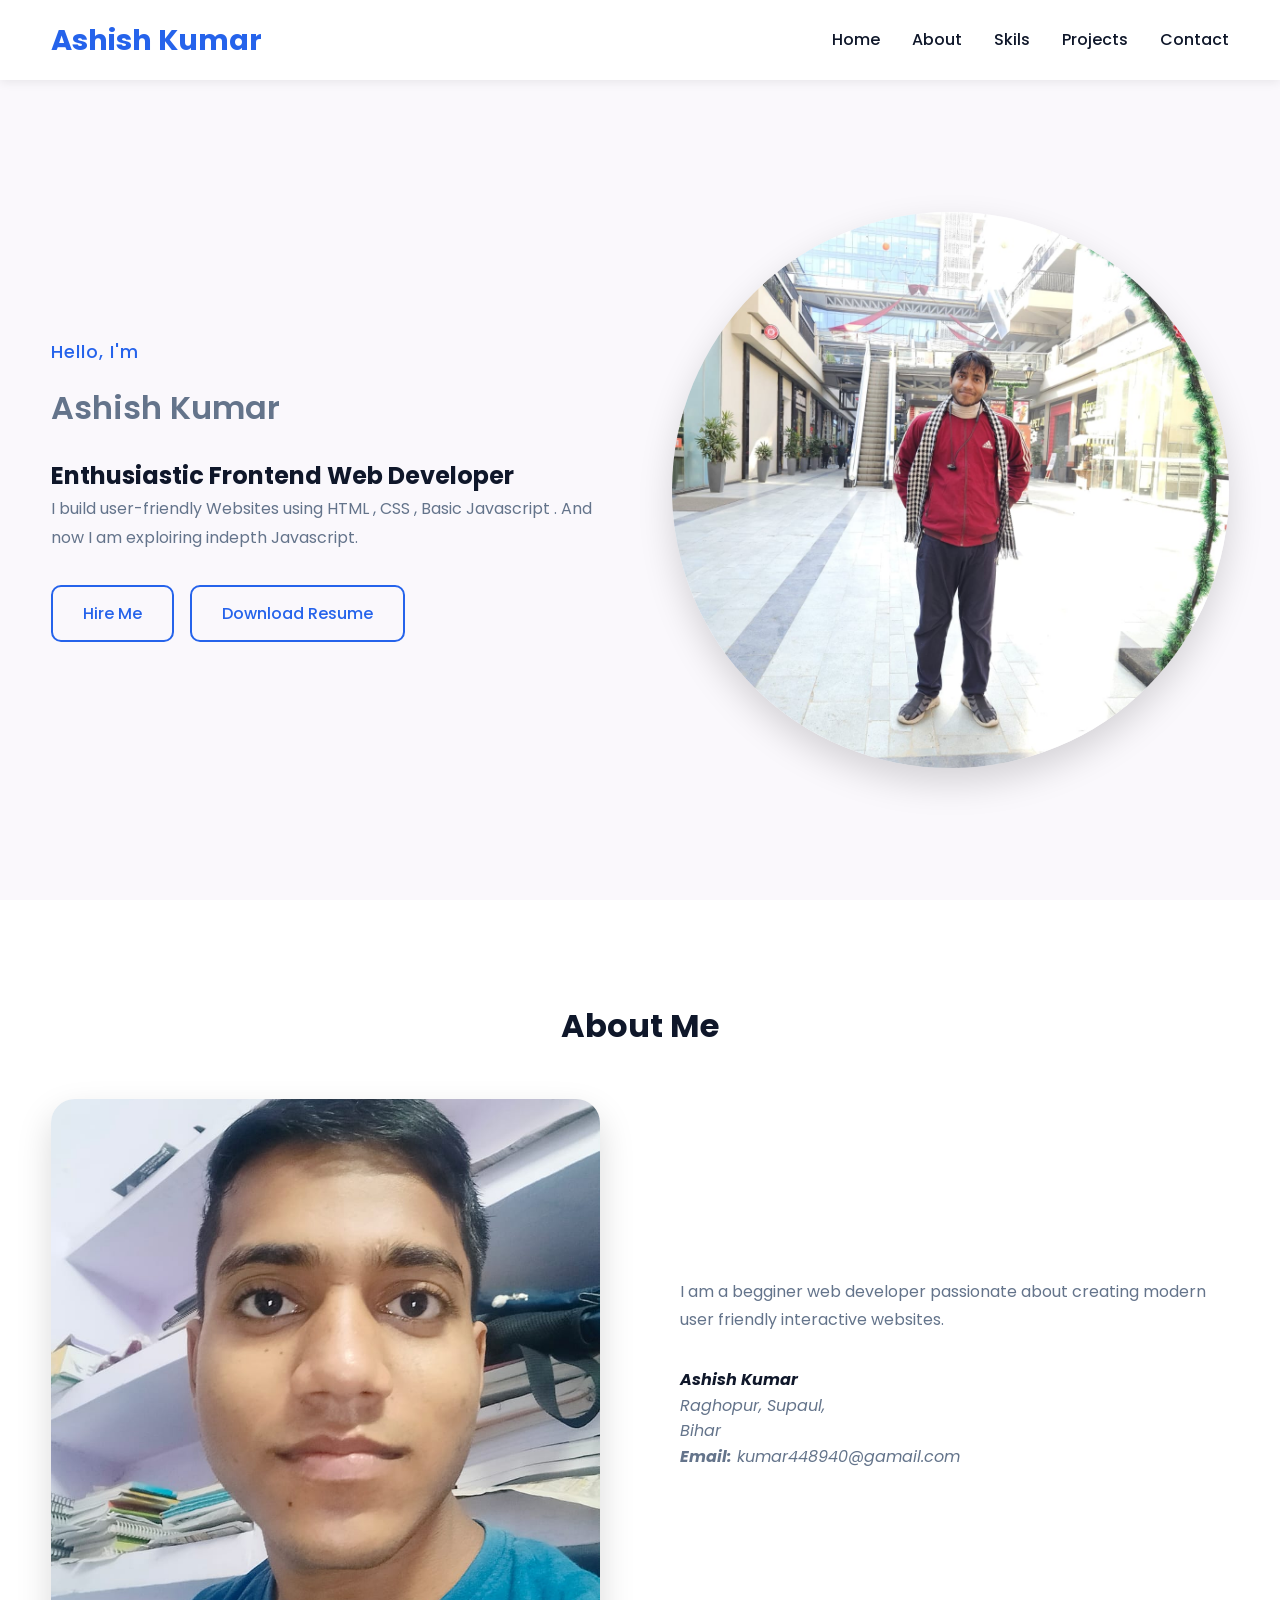
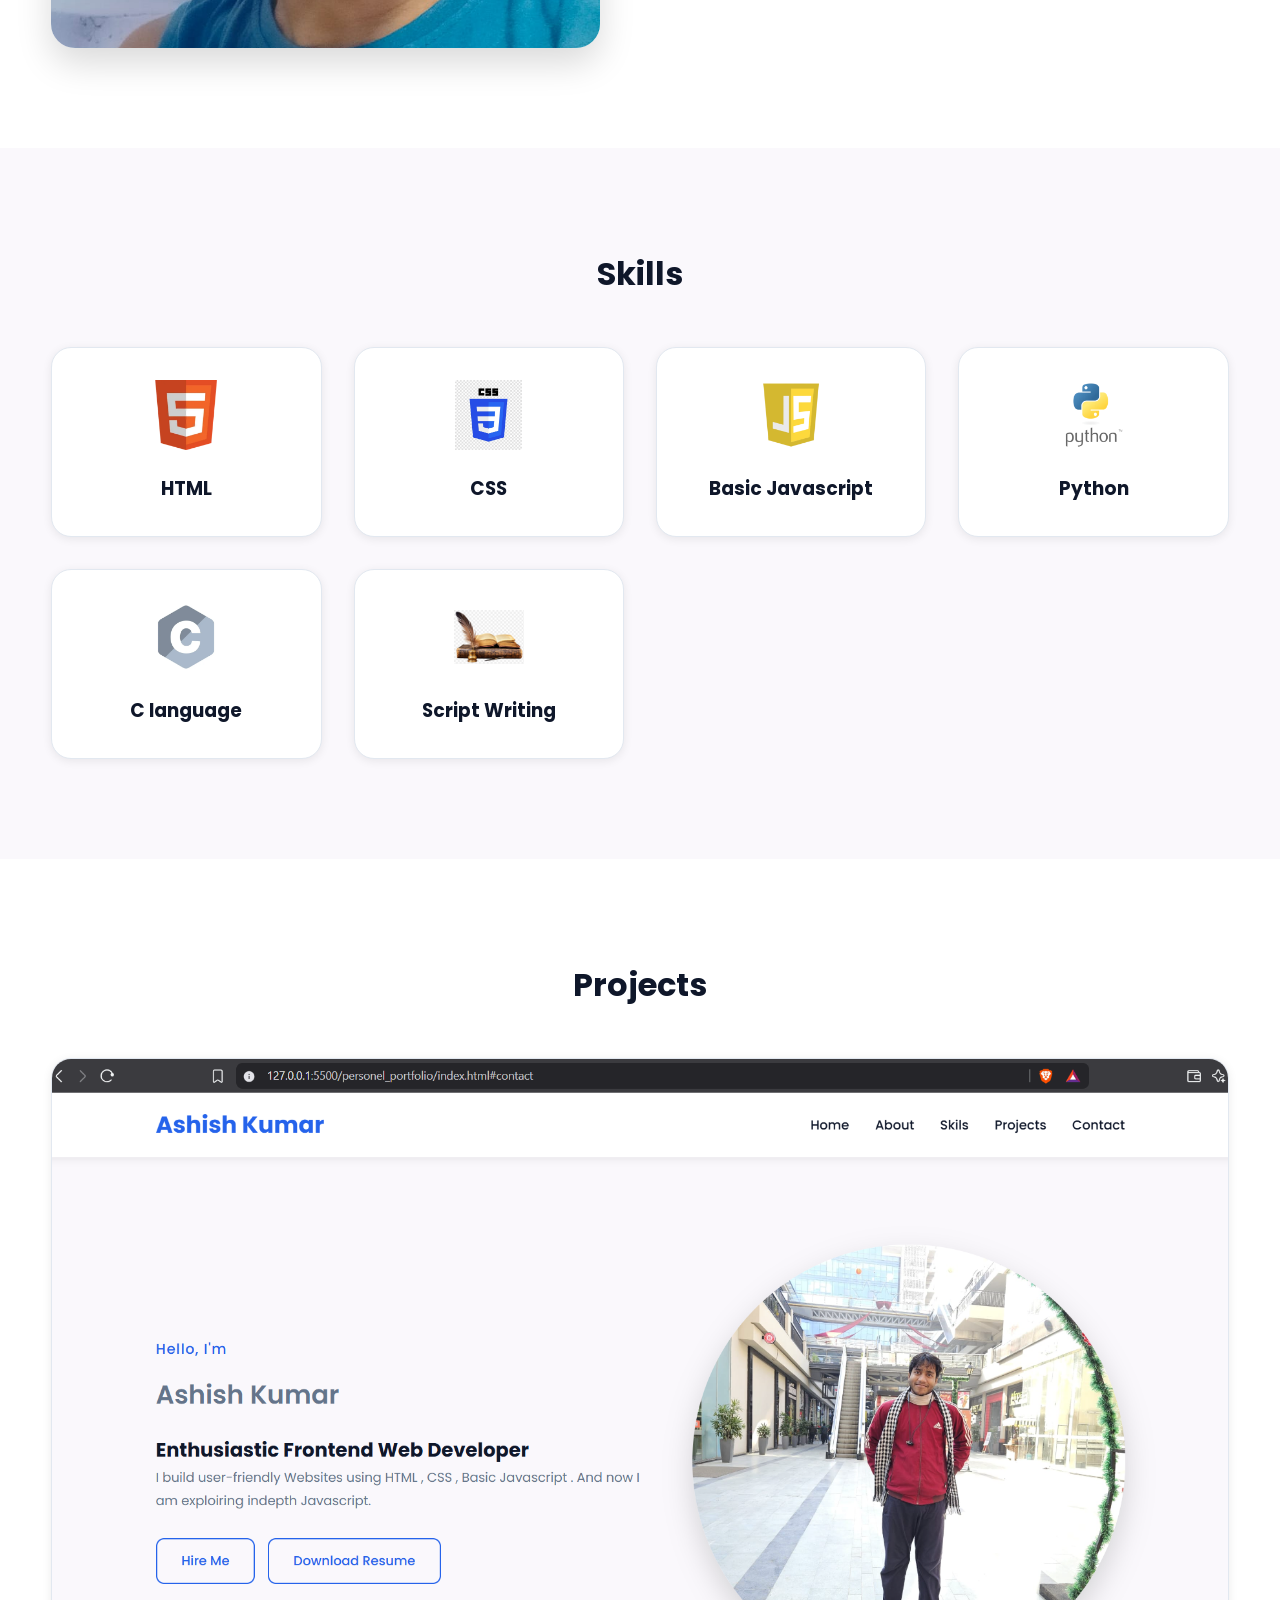
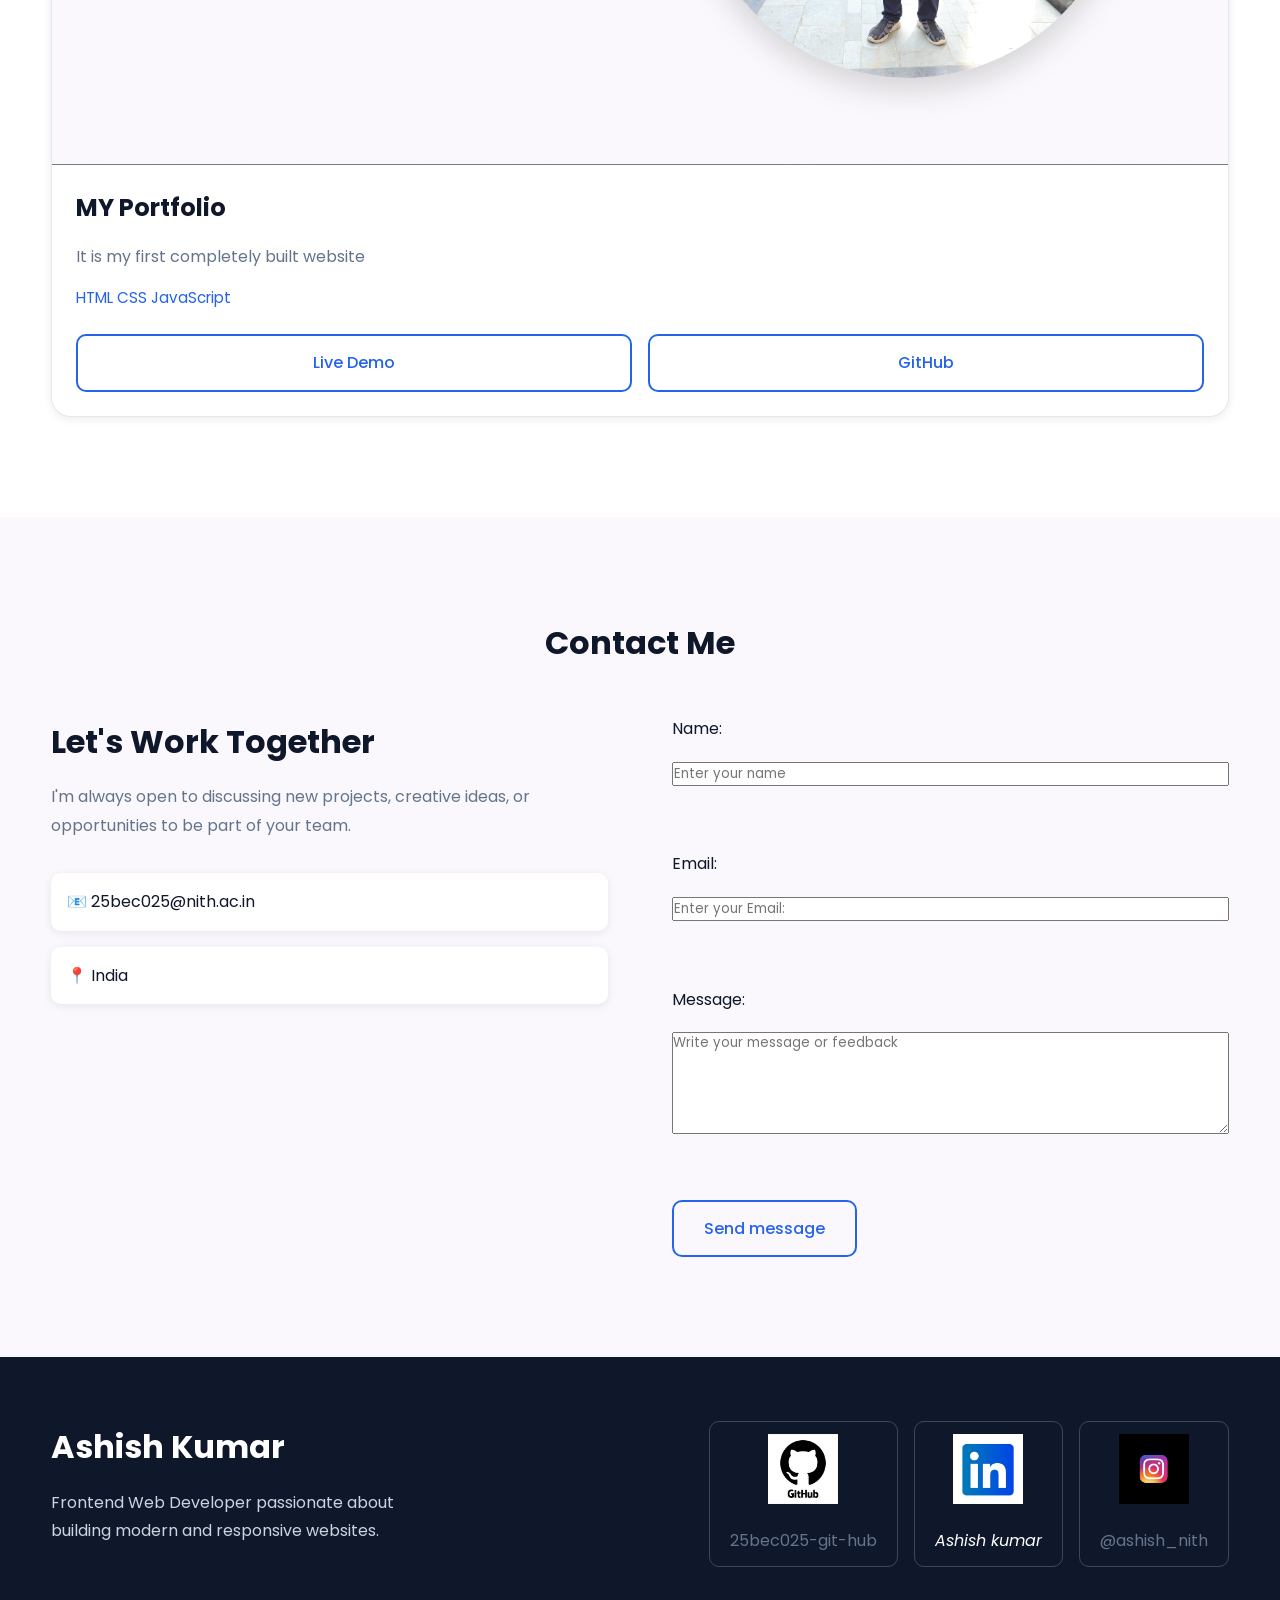
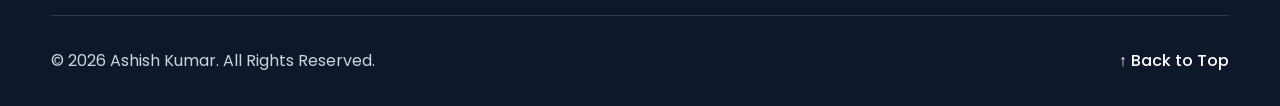
==== commit 35ee0abb: "insta link update" ====
--- a/personal_portfolio/index.html
+++ b/personal_portfolio/index.html
@@ -303,7 +303,7 @@
                     
                 </a>
 
-                <a href="c:\Users\kumar\AppData\Local\Packages\5319275A.WhatsAppDesktop_cv1g1gvanyjgm\LocalState\sessions\EABBB6DA9377FB61E468F57053F753E6FB8048EA\transfers\2026-32\WhatsApp Image 2026-08-08 at 09.23.39.jpeg" class="social-link">
+                <a href="https://www.instagram.com/ashish_nith?igsh=b205aXphNzA2cGxp" class="social-link">
                     <img src="./assets/images/insta-logo.png" alt="">
                     <p>@ashish_nith</p>
                 </a>
--- a/personal_portfolio/assets/style.css
+++ b/personal_portfolio/assets/style.css
@@ -234,7 +234,8 @@
 
  }
  .hero-description {
-    min-width: 600px;
+    min-width: 380px;
+    overflow-x: hidden;  
     margin-bottom: 2rem;
     columns: var(--color-gray);
     font-size: 1rem;
--- a/personal_portfolio/assets/responsive.css
+++ b/personal_portfolio/assets/responsive.css
@@ -325,4 +325,8 @@
 
     }
 
+}
+.container {
+    width: min(92%, 1200px);
+    margin-inline: auto;
 }
